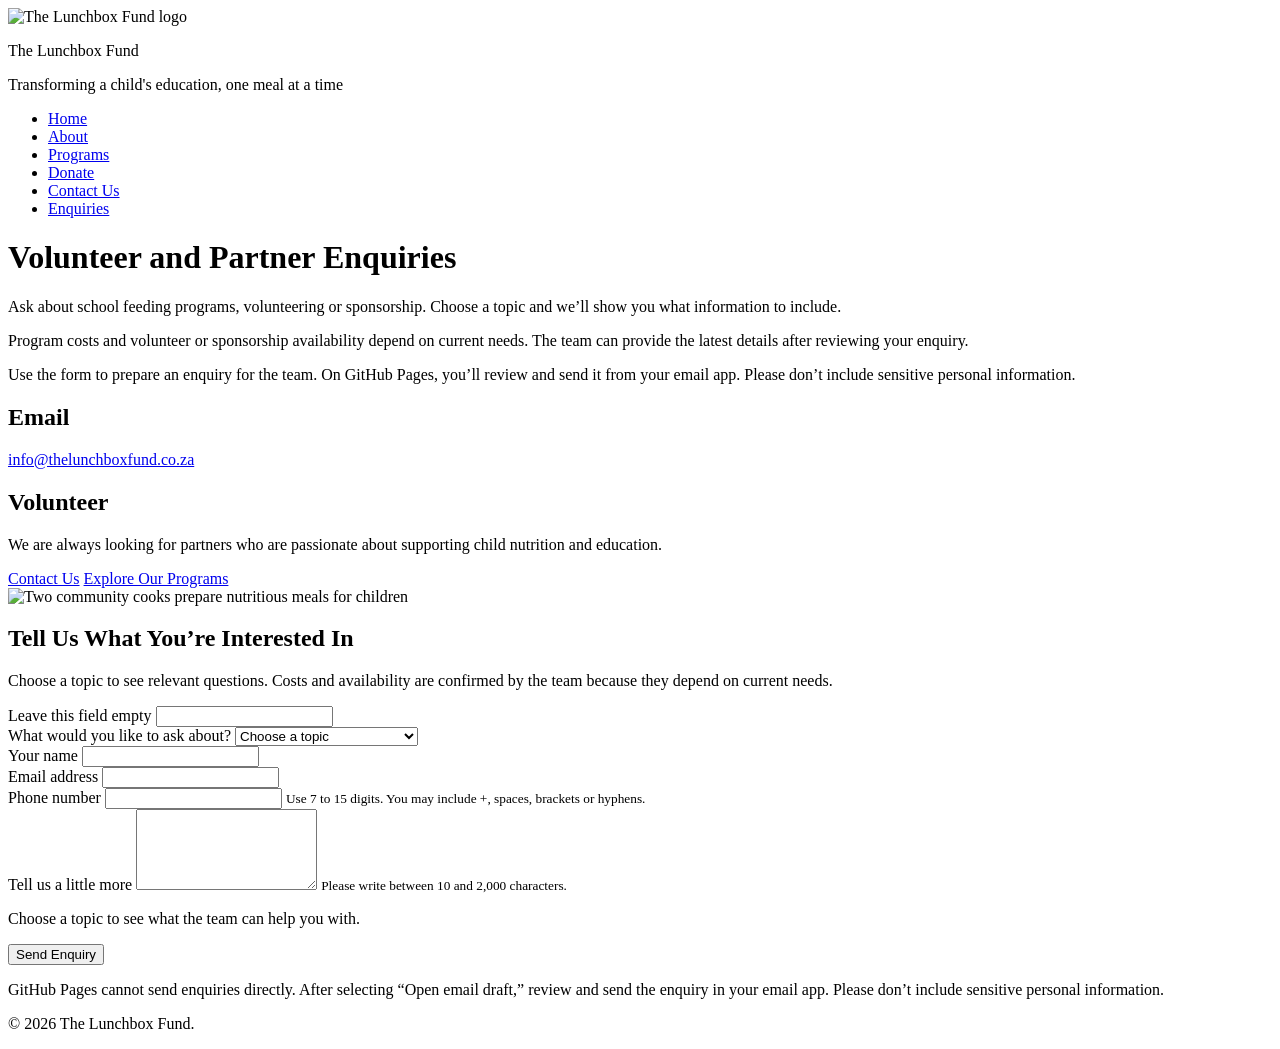
==== enquiry.html @ 14120fad "Enhance contact and enquiry forms with updated messaging for GitHub Pages; added quick answer featur" ====
<!DOCTYPE html>
<html lang="en">
<head>
    <meta charset="UTF-8">
    <meta name="viewport" content="width=device-width, initial-scale=1.0">
    <!-- This title and summary describe volunteer and partnership enquiries. -->
    <title>Program, Volunteer &amp; Sponsor Enquiries | The Lunchbox Fund</title>
    <meta name="description" content="Ask The Lunchbox Fund about school feeding programs, volunteer roles, sponsorship and partnerships supporting child nutrition and education.">
    <link rel="canonical" href="https://mmathole.github.io/WEDE5020-Project-Part-2/enquiry.html">
    <meta http-equiv="Content-Security-Policy" content="default-src 'self'; base-uri 'self'; object-src 'none'; script-src 'self' https://unpkg.com; style-src 'self' 'unsafe-inline' https://unpkg.com; img-src 'self' data: https://*.tile.openstreetmap.org; connect-src 'self'; font-src 'self' data:; form-action 'self'; upgrade-insecure-requests">
    <meta name="referrer" content="strict-origin-when-cross-origin">
    <link rel="stylesheet" href="./css_assets/style.css">
    <script src="./myscript.js" defer></script>
</head>
<body>
    <!-- The header introduces the organization and links to every main page. -->
    <header class="site-header">
        <div class="header-top">
              <img src="./images/lunchbox-fund-logo-optimized.png" alt="The Lunchbox Fund logo" class="logo-image" width="440" height="329" decoding="async">
              <div class="header-copy">
                  <p class="header-title">The Lunchbox Fund</p>
                  <p>Transforming a child's education, one meal at a time</p>
              </div>
        </div>

        <nav class="navbar" aria-label="Main navigation">
            <ul>
                <li><a href="index.html">Home</a></li>
                <li><a href="about.html">About</a></li>
                <li><a href="programs.html">Programs</a></li>
                <li><a href="donate.html">Donate</a></li>
                <li><a href="contact.html">Contact Us</a></li>
                <li><a href="enquiry.html" class="active" aria-current="page">Enquiries</a></li>
            </ul>
        </nav>
    </header>

    <!-- The main area explains how volunteers and partners can get involved. -->
    <main class="content-section">
        <div class="container">
            <div class="section-heading">
                <h1>Volunteer and Partner Enquiries</h1>
                <p>Ask about school feeding programs, volunteering or sponsorship. Choose a topic and we’ll show you what information to include.</p>
            </div>

            <!-- This section explains current support options and links to key pages. -->
            <div class="two-column">
                <div>
                    <p>
                        Program costs and volunteer or sponsorship availability depend on current needs. The team can provide the latest details after reviewing your enquiry.
                    </p>
                    <p>Use the form to prepare an enquiry for the team. On GitHub Pages, you’ll review and send it from your email app. Please don’t include sensitive personal information.</p>

                    <div class="contact-grid enquiry-contact">
                        <div class="contact-item">
                            <h2>Email</h2>
                            <p><a href="mailto:info@thelunchboxfund.co.za">info@thelunchboxfund.co.za</a></p>
                        </div>

                        <div class="contact-item">
                            <h2>Volunteer</h2>
                            <p>We are always looking for partners who are passionate about supporting child nutrition and education.</p>
                        </div>
                    </div>

                    <div class="more-info">
                        <a href="contact.html" class="btn">Contact Us</a>
                        <a href="programs.html" class="btn btn-secondary">Explore Our Programs</a>
                    </div>
                </div>

                <div>
                    <img src="./images/lunchbox-fund-community-support-optimized.jpg" alt="Two community cooks prepare nutritious meals for children" class="main-image" width="827" height="822" loading="lazy" decoding="async">
                </div>
            </div>

            <!-- Topic-specific questions are revealed by JavaScript; disabled hidden controls are left out of the submitted form. -->
            <section class="enquiry-form-section" aria-labelledby="enquiry-form-heading">
                <div class="section-heading">
                    <h2 id="enquiry-form-heading">Tell Us What You’re Interested In</h2>
                    <p>Choose a topic to see relevant questions. Costs and availability are confirmed by the team because they depend on current needs.</p>
                </div>
                <!-- The form collects only the details needed to reply to this enquiry. -->
                <div class="form-card">
                    <!-- The action names the server endpoint used by JavaScript's background request. -->
                    <form class="ajax-contact-form" action="/api/contact" method="post" data-ajax-form>
                        <!-- This hidden field helps the server spot automated spam submissions. -->
                        <div class="form-honeypot" aria-hidden="true">
                            <label for="enquiry-website">Leave this field empty</label>
                            <input id="enquiry-website" name="website" type="text" tabindex="-1" autocomplete="off">
                        </div>
                        <input type="hidden" name="formType" value="enquiry">
                        <div class="form-group">
                            <label for="enquiry-type">What would you like to ask about?</label>
                            <select id="enquiry-type" name="enquiryType" required data-enquiry-type>
                                <option value="">Choose a topic</option>
                                <option value="program">A school feeding program</option>
                                <option value="volunteer">Volunteering</option>
                                <option value="sponsor">Sponsorship or partnership</option>
                                <option value="general">Something else</option>
                            </select>
                        </div>

                        <div class="form-group" data-quick-answers hidden>
                            <label for="quick-question">Looking for a quick answer? Choose a question</label>
                            <select id="quick-question" data-quick-question>
                                <option value="">Choose a question</option>
                            </select>
                            <p class="form-response" data-quick-answer role="status" aria-live="polite" hidden></p>
                        </div>

                        <div class="form-group">
                            <label for="enquiry-name">Your name</label>
                            <input id="enquiry-name" name="name" type="text" autocomplete="name" minlength="2" maxlength="80" required>
                        </div>

                        <div class="form-group">
                            <label for="enquiry-email">Email address</label>
                            <input id="enquiry-email" name="email" type="email" autocomplete="email" maxlength="254" required>
                        </div>

                        <div class="form-group">
                            <label for="enquiry-phone">Phone number</label>
                            <input id="enquiry-phone" name="phone" type="tel" autocomplete="tel" inputmode="tel" maxlength="25" aria-describedby="enquiry-phone-help" required>
                            <small id="enquiry-phone-help">Use 7 to 15 digits. You may include +, spaces, brackets or hyphens.</small>
                        </div>

                        <!-- Each optional group starts hidden and disabled until its topic is selected. -->
                        <div class="form-group" data-topic-fields="program" hidden>
                            <label for="program-interest">Program you are interested in</label>
                            <select id="program-interest" name="programInterest" disabled>
                                <option value="">Choose a program</option>
                                <option>School Feeding</option>
                                <option>Community Outreach</option>
                                <option>Advocacy and Awareness</option>
                                <option>Not sure yet</option>
                            </select>
                        </div>

                        <div class="form-group" data-topic-fields="volunteer" hidden>
                            <label for="volunteer-interest">How would you like to help?</label>
                            <select id="volunteer-interest" name="volunteerInterest" disabled>
                                <option value="">Choose an area</option>
                                <option>School or community support</option>
                                <option>Fundraising</option>
                                <option>Communications and awareness</option>
                                <option>Other skills</option>
                            </select>
                        </div>

                        <!-- The date is optional; JavaScript sets its minimum to the visitor's local date. -->
                        <div class="form-group" data-topic-fields="volunteer" hidden>
                            <label for="volunteer-date">Preferred start date (optional)</label>
                            <input id="volunteer-date" name="preferredStartDate" type="date" disabled>
                        </div>

                        <div class="form-group" data-topic-fields="sponsor" hidden>
                            <label for="sponsor-interest">What kind of support are you considering?</label>
                            <select id="sponsor-interest" name="sponsorInterest" disabled>
                                <option value="">Choose an option</option>
                                <option>Financial sponsorship</option>
                                <option>Food or supplies</option>
                                <option>Business partnership</option>
                                <option>Not sure yet</option>
                            </select>
                        </div>

                        <div class="form-group">
                            <label for="enquiry-message">Tell us a little more</label>
                            <textarea id="enquiry-message" name="message" minlength="10" maxlength="2000" rows="5" required aria-describedby="enquiry-message-help"></textarea>
                            <small id="enquiry-message-help">Please write between 10 and 2,000 characters.</small>
                        </div>

                        <!-- This guidance changes with the selected topic and avoids promising unverified cost or availability. -->
                        <p class="form-response" data-enquiry-response role="status" aria-live="polite">Choose a topic to see what the team can help you with.</p>
                        <button type="submit" class="btn">Send Enquiry</button>
                        <p class="form-status" data-email-status role="status" aria-live="polite"></p>
                    </form>
                    <p class="form-note">GitHub Pages cannot send enquiries directly. After selecting “Open email draft,” review and send the enquiry in your email app. Please don’t include sensitive personal information.</p>
                </div>
            </section>
        </div>
    </main>

    <!-- The footer marks the end of the page. -->
    <footer class="site-footer">
         <p>&copy; 2026 The Lunchbox Fund.</p>
    </footer>
</body>
</html>
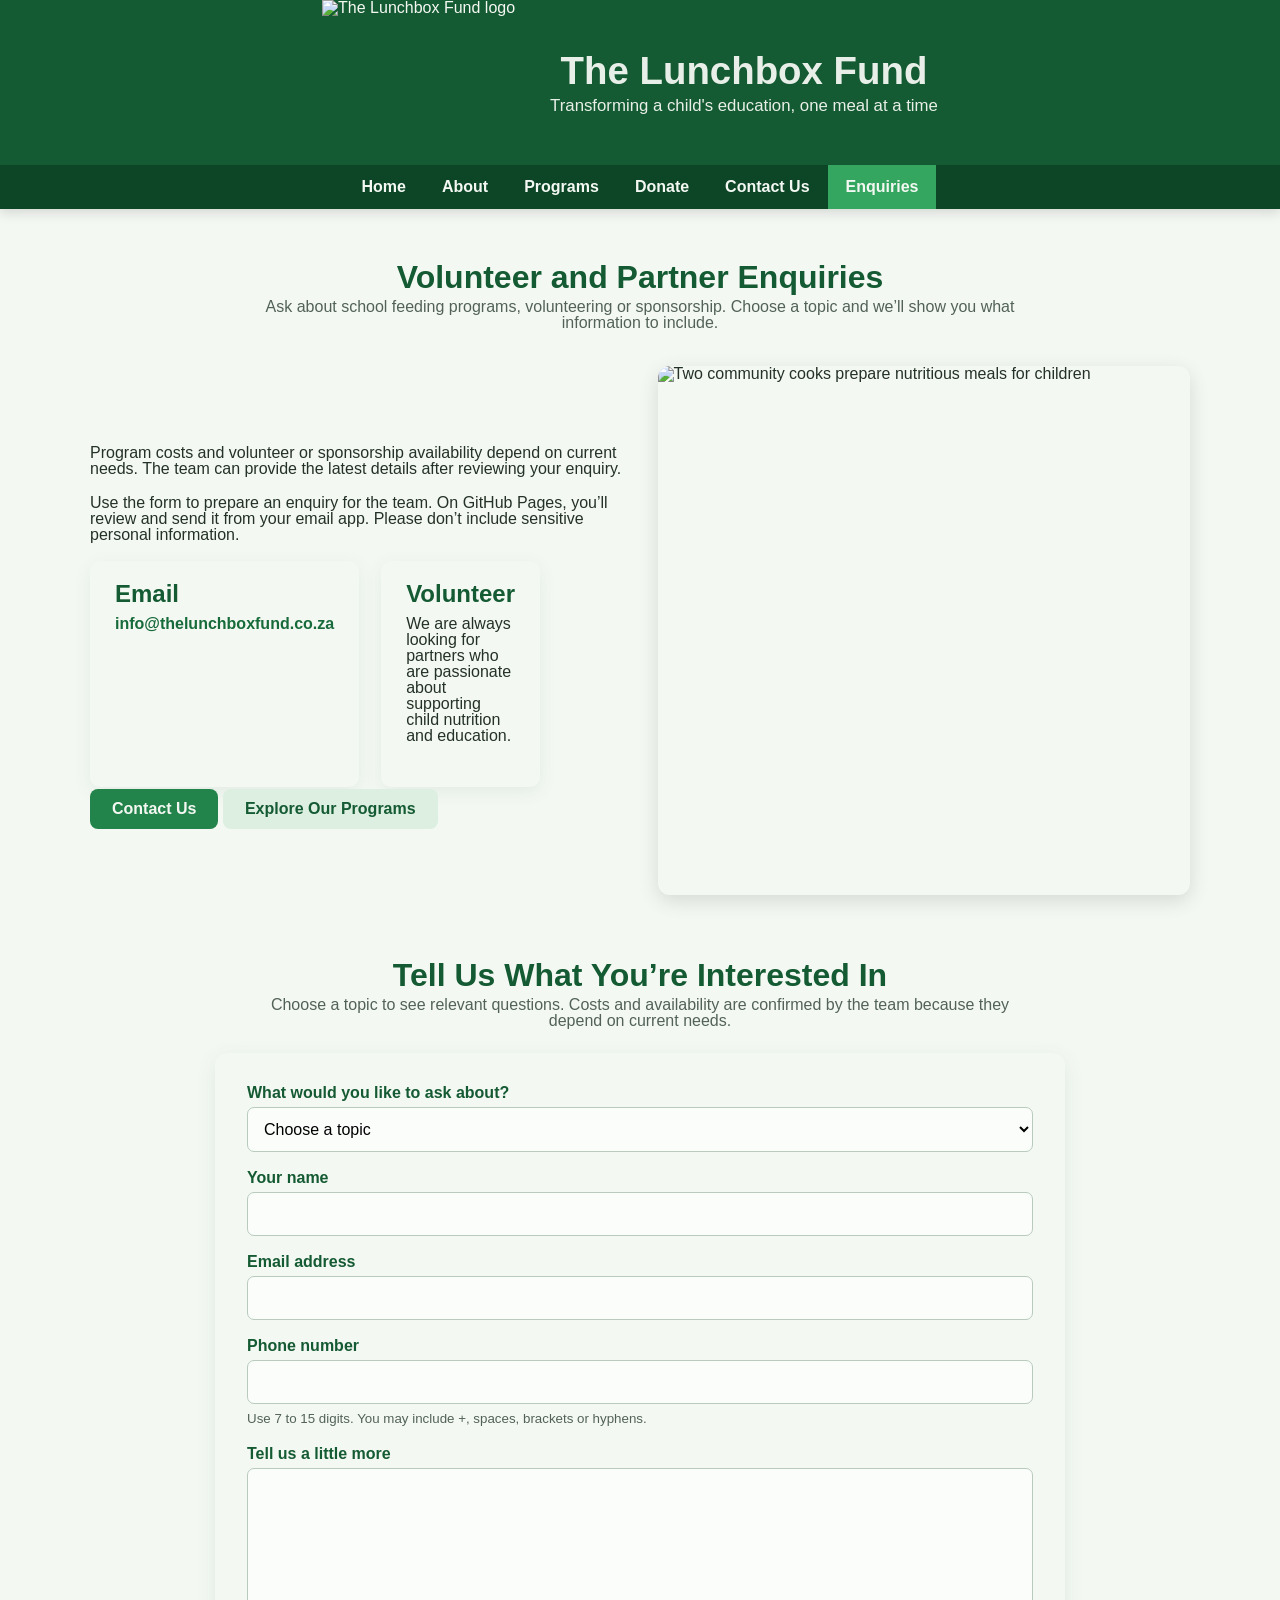
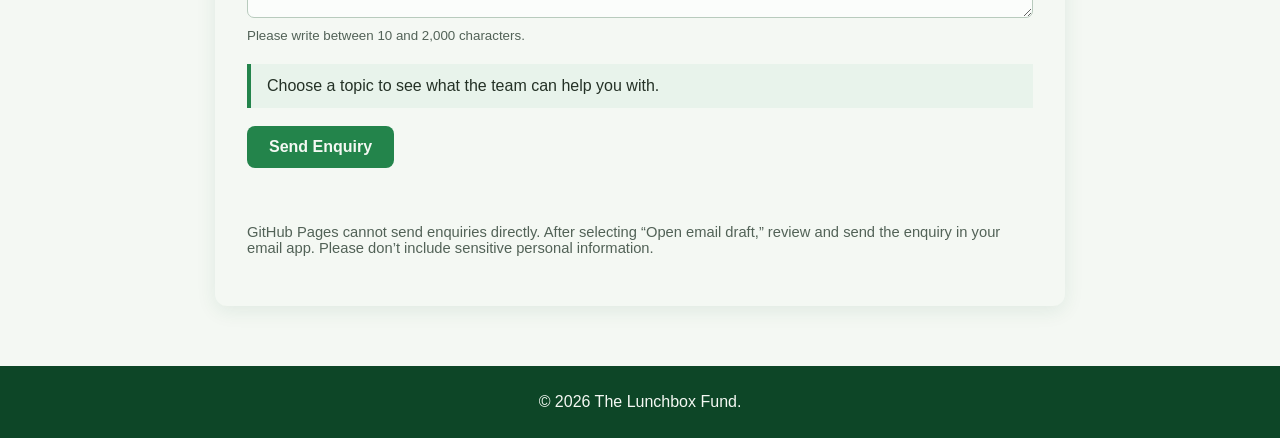
==== commit 74cade23: "Enhance HTML files with improved security policies and more descriptive comments; update CSS for bet" ====
--- a/enquiry.html
+++ b/enquiry.html
@@ -1,13 +1,15 @@
 <!DOCTYPE html>
 <html lang="en">
 <head>
+    <!-- The head tells the browser how to safely load and show this page. -->
     <meta charset="UTF-8">
     <meta name="viewport" content="width=device-width, initial-scale=1.0">
     <!-- This title and summary describe volunteer and partnership enquiries. -->
     <title>Program, Volunteer &amp; Sponsor Enquiries | The Lunchbox Fund</title>
     <meta name="description" content="Ask The Lunchbox Fund about school feeding programs, volunteer roles, sponsorship and partnerships supporting child nutrition and education.">
     <link rel="canonical" href="https://mmathole.github.io/WEDE5020-Project-Part-2/enquiry.html">
-    <meta http-equiv="Content-Security-Policy" content="default-src 'self'; base-uri 'self'; object-src 'none'; script-src 'self' https://unpkg.com; style-src 'self' 'unsafe-inline' https://unpkg.com; img-src 'self' data: https://*.tile.openstreetmap.org; connect-src 'self'; font-src 'self' data:; form-action 'self'; upgrade-insecure-requests">
+    <!-- Only allow files from this site and the few outside resources this site needs. -->
+    <meta http-equiv="Content-Security-Policy" content="default-src 'self'; base-uri 'self'; object-src 'none'; script-src 'self' https://unpkg.com/leaflet@1.9.4/dist/leaflet.js; style-src 'self' 'unsafe-inline' https://unpkg.com/leaflet@1.9.4/dist/leaflet.css; img-src 'self' data: https://*.tile.openstreetmap.org https://unpkg.com/leaflet@1.9.4/dist/images/; connect-src 'self'; font-src 'self' data:; form-action 'self'; upgrade-insecure-requests">
     <meta name="referrer" content="strict-origin-when-cross-origin">
     <link rel="stylesheet" href="./css_assets/style.css">
     <script src="./myscript.js" defer></script>
@@ -23,6 +25,7 @@
               </div>
         </div>
 
+        <!-- This menu helps visitors move between pages. -->
         <nav class="navbar" aria-label="Main navigation">
             <ul>
                 <li><a href="index.html">Home</a></li>
--- a/css_assets/style.css
+++ b/css_assets/style.css
@@ -0,0 +1,1239 @@
+/* This file controls how the pages look and fit on different screens. */
+/* Give every browser the same starting spacing and box sizes. */
+* {
+    margin: 0;
+    padding: 0;
+    box-sizing: border-box;
+}
+
+/* Make page jumps scroll smoothly. */
+html {
+    scroll-behavior: smooth;
+}
+
+/* Set the main text style and background color for every page. */
+body {
+    font-family: Arial, Arial, Helvetica, sans-serif;
+    line-height: 16px;
+    color: #243126;
+    background-color: #f4f8f3;
+}
+
+/* Keep pictures inside their boxes on small screens. */
+img {
+    max-width: 100%;
+    height: auto;
+    display: block;
+}
+
+/*link styles*/
+a {
+    color: #176b3a;
+}
+
+/*change link color on hover*/
+a:hover {
+    color: #0d4d29;
+}
+
+/* Center page content and keep readable line lengths on wide displays. */
+.main-container {
+    width: min(1100px, 92%);
+    margin: 0 auto;
+}
+
+.container {
+    width: min(1100px, 92%);
+    margin: 0 auto;
+}
+
+/*used when text needs to be centered*/
+.text-center {
+    text-align: center;
+}
+
+.logo-image {
+    display: block;
+    width: 220px;
+    max-width: 100%;
+    height: auto;
+    object-fit: contain;
+    margin: 0;
+    background-color: #145a32;
+    border: none;
+    border-radius: 0;
+    box-shadow: none;
+    outline: none;
+}
+
+/*==============================
+            HEADER
+    =============================*/
+    /* Put the logo and organization name together at the top. */
+    .site-header {
+        background-color: #145a32;
+        color: #f4f8f3;
+        box-shadow: 0 3px 12px rgba(0, 0, 0, 0.15);
+    }
+
+    /*Website title area*/
+    .header-top {
+        display: flex;
+        align-items: center;
+        justify-content: center;
+        padding: 0;
+        width: 100%;
+        max-width: 100%;
+        background-color: #145a32;
+        overflow: hidden;
+        min-height: 90px;
+    }
+
+    .header-copy {
+        flex: 0 1 auto;
+        text-align: center;
+        padding: 15px 20px 15px 0;
+        margin-left: 8px;
+    }
+
+    .header-copy .header-title {
+        margin: 0 0 6px;
+        color: inherit;
+        font-size: clamp(1.4rem, 3vw, 2.4rem);
+        line-height: 1.1;
+        font-weight: 700;
+    }
+
+    .header-copy p {
+        font-size: 1rem;
+        opacity: 0.95;
+    }
+
+    .header-top p {
+        font-size: 1.05rem;
+        opacity: 0.95;
+    }
+
+    /*---------------------------------------
+    Navigation bar styles
+    ---------------------------------------*/
+    /* Keep the page links together so visitors can move around the site. */
+    .navbar {
+        background-color: #0d4627;
+        
+    }
+
+    /*place navigation items next to each other*/
+    .navbar ul {
+        list-style: none;
+        display: flex;
+        justify-content: center;
+        flex-wrap: wrap;
+    }
+    
+    /*Allows each list item to contain the link properly*/
+    .navbar li {
+        display: flex;
+    }
+
+/*Navigation links*/
+    .navbar a {
+        display: block;
+        padding: 14px 18px;
+        color: #f4f8f3;
+        text-decoration: none;
+        font-weight: bold;
+        transition: background-color 0.2s ease, transform 0.2s ease;
+    }
+
+    /*Change link color on hover*/
+    .navbar a:hover, .navbar a:focus {
+        background-color: #23844b;
+    }
+
+    /* show the page the user is currently on */
+    .navbar a.active {
+        background-color: #35a65f;
+    }
+
+    /* The hero's gradient keeps the white headline readable over its photo. */
+    /*-------------------------
+    Hero section styles
+    -------------------------*/
+    /* Make the first large message stand out on the home page. */
+    .hero {
+        background: linear-gradient(rgba(13, 70, 39, 0.78), rgba(20, 90, 50, 0.78)),
+                    url('../images/lunchbox-fund-school-meals-hero-optimized.jpg') center/cover no-repeat;
+        color: #f4f8f3;
+        text-align: center;
+        min-height: 430px;
+        display: flex;
+        align-items: center;
+        justify-content: center;
+        padding: 70px 20px;
+    }
+
+    .hero-content {
+        max-width: 760px;
+    }
+
+    .hero h1,
+    .hero h2 {
+        font-size: clamp(2rem, 5vw, 3.4rem);
+        margin-bottom: 18px;
+        line-height: 1.15;
+    }
+
+    .hero p {
+        font-size: 1.15rem;
+        margin-bottom: 28px;
+    }
+
+    .hero-tagline {
+        font-size: 1.2rem;
+        font-weight: 600;
+        margin-bottom: 18px;
+        color: #f4f8f3;
+    }
+
+    /*-------------------------
+    button styles
+    -------------------------*/
+    /* Make links that look like buttons easy to see and click. */
+    .btn {
+        display: inline-block;
+        background-color: #23844b;
+        color: #f4f8f3;
+        text-decoration: none;
+        padding: 12px 22px;
+        border: none;
+        border-radius: 8px;
+        font-size: 1rem;
+        font-weight: bold;
+        cursor: pointer;
+        transition: background-color 0.2s ease, transform 0.2s ease;
+    }
+     
+/*Change button color on hover*/
+    .btn:hover, .btn:focus {
+        background-color: #176b3a;
+        color: #f4f8f3;
+        transform: translateY(-2px);
+
+    }
+
+    /*light button style*/
+    .btn-light {
+        background-color: #f4f8f3;
+        color: #145a32;
+    }
+
+    /*Secondary button style*/
+    .btn-secondary {
+        background-color: #dcefe1;
+        color: #145a32;
+    }
+
+    .btn-secondary:hover, .btn-secondary:focus {
+        background-color: #c5e4cd;
+        color: #0d4627;
+    }
+
+    /*-------------------------------
+    General content section styles
+    -------------------------------*/
+    main {
+        min-height: 60vh;
+    }
+
+    .section {
+        padding: 65px 0px;
+    }
+
+    .section-heading {
+        text-align: center;
+        max-width: 750px;
+        margin: 0 auto 35px;
+    }
+
+    .section-heading h2 {
+        font-size: 2rem;
+        margin-bottom: 10px;
+        color: #145a32;
+    }
+
+    .section-heading p {
+        color: #526257;
+    }
+
+    /*general content section styles*/
+
+    .content-section {
+        padding: 60px 0;
+    }
+
+    /*headings inside content sections*/
+    .content-section h1, .content-section h2, .content-section h3 {
+        color: #145a32;
+        margin-bottom: 14px;
+    }
+
+    /*paragraph spacing inside content sections*/
+    .content-section p {
+        margin-bottom: 18px;
+    }
+
+    /*----------------------------------
+    Two Column Layout Styles
+    used on larger desktop screens for content sections
+    ----------------------------------*/
+    .two-column {
+        display: grid;
+        grid-template-columns: 1fr 1fr;
+        gap: 35px;
+        align-items: center;
+    }
+
+    /*----------------------------------
+    Cards
+    ----------------------------------*/
+    .card-grid {
+        display: grid;
+        grid-template-columns: repeat(3, 1fr);
+        gap: 22px;
+    }
+
+    .card {
+        background-color: #f4f8f3;
+        border-radius: 12px;
+        box-shadow: 0 6px 20px rgba(20, 90, 50, 0.08);
+        border: 1px solid #d7e6da;
+        padding: 24px;
+    }
+
+    /* Program search, category filter, and sort controls share one aligned desktop row. */
+    .program-controls {
+        display: grid;
+        grid-template-columns: minmax(220px, 2fr) minmax(160px, 1fr) minmax(160px, 1fr);
+        gap: 16px;
+        align-items: end;
+        margin: 0 0 14px;
+        padding: 20px;
+        border: 1px solid #d7e6da;
+        border-radius: 12px;
+        background-color: #fff;
+    }
+
+    .program-controls[hidden] {
+        display: none;
+    }
+
+    .program-controls label {
+        display: block;
+        margin-bottom: 6px;
+        color: #145a32;
+        font-weight: 700;
+    }
+
+    .program-controls input,
+    .program-controls select {
+        width: 100%;
+        min-height: 44px;
+        padding: 10px 12px;
+        border: 1px solid #b8cbbd;
+        border-radius: 7px;
+        background-color: #fbfdfb;
+        color: #243126;
+        font: inherit;
+    }
+
+    .program-controls input:focus,
+    .program-controls select:focus {
+        outline: 3px solid rgba(35, 132, 75, 0.2);
+        border-color: #23844b;
+    }
+
+    .program-results {
+        min-height: 1.5em;
+        margin: 0 0 14px;
+        color: #526257;
+    }
+
+    .program-category {
+        color: #526257;
+        font-size: 0.9rem;
+        text-transform: capitalize;
+    }
+
+    .program-grid .card {
+        animation: about-panel-enter 0.25s ease both;
+    }
+
+    .program-empty {
+        grid-column: 1 / -1;
+        padding: 24px;
+        border: 1px dashed #b8cbbd;
+        border-radius: 12px;
+        color: #526257;
+        text-align: center;
+    }
+
+    .test1 {
+        margin-bottom: 30px;
+        margin-top: 25px;
+    }
+
+    .more-info {
+        margin-top: 2px;
+        margin-bottom: 10px;
+    }
+
+    /*--------------------------------
+    About page interactions
+    --------------------------------*/
+    .about-page {
+        line-height: 1.65;
+    }
+
+    .about-page .content-section {
+        padding: 56px 0 72px;
+    }
+
+    .about-page .section-heading {
+        margin-bottom: 28px;
+    }
+
+    .about-page .section-heading h1,
+    .about-page .section-heading h2 {
+        line-height: 1.2;
+    }
+
+    .about-page .eyebrow {
+        margin-bottom: 8px;
+        color: #23844b;
+        font-size: 0.82rem;
+        font-weight: 700;
+        letter-spacing: 0.12em;
+        text-transform: uppercase;
+    }
+
+    .about-story {
+        gap: 42px;
+        margin: 0 auto 72px;
+    }
+
+    .about-story h2 {
+        margin-bottom: 14px;
+        color: #145a32;
+        font-size: clamp(1.7rem, 3vw, 2.3rem);
+        line-height: 1.2;
+    }
+
+    .about-story .main-image {
+        height: 100%;
+        max-height: 390px;
+        margin: 0;
+        object-fit: cover;
+    }
+
+    .about-story .btn {
+        margin-top: 6px;
+    }
+
+    .about-section {
+        margin: 0 auto 72px;
+    }
+
+    /* Native details/summary elements provide expandable history without custom JavaScript. */
+    .history-accordion {
+        max-width: 850px;
+        margin: 0 auto;
+        border-top: 1px solid #d7e6da;
+    }
+
+    .history-item {
+        border-bottom: 1px solid #d7e6da;
+    }
+
+    .history-item summary {
+        display: flex;
+        align-items: center;
+        gap: 16px;
+        min-height: 66px;
+        padding: 16px 8px;
+        color: #145a32;
+        cursor: pointer;
+        font-weight: 700;
+        list-style: none;
+    }
+
+    .history-item summary::-webkit-details-marker {
+        display: none;
+    }
+
+    .history-item summary::after {
+        content: "+";
+        margin-left: auto;
+        color: #23844b;
+        font-size: 1.5rem;
+        transition: transform 0.2s ease;
+    }
+
+    .history-item[open] summary::after {
+        transform: rotate(45deg);
+    }
+
+    .history-item summary span {
+        min-width: 78px;
+        color: #23844b;
+    }
+
+    .history-item summary:focus-visible,
+    .about-tab:focus-visible,
+    .gallery-item:focus-visible,
+    .lightbox button:focus-visible {
+        outline: 3px solid #23844b;
+        outline-offset: 3px;
+    }
+
+    .history-copy {
+        padding: 0 48px 16px 102px;
+        color: #526257;
+    }
+
+    .history-copy p {
+        margin-bottom: 0;
+    }
+
+    .about-tabs {
+        max-width: 850px;
+        margin: 0 auto 30px;
+    }
+
+    .about-tabs[hidden] {
+        display: none;
+    }
+
+    /* The selected tab is indicated by an underline as well as its accessible ARIA state. */
+    .tab-list {
+        display: flex;
+        gap: 8px;
+        border-bottom: 2px solid #d7e6da;
+    }
+
+    .about-tab {
+        padding: 12px 18px;
+        border: 0;
+        border-bottom: 3px solid transparent;
+        margin-bottom: -2px;
+        background: transparent;
+        color: #526257;
+        cursor: pointer;
+        font: inherit;
+        font-weight: 700;
+        transition: color 0.2s ease, border-color 0.2s ease;
+    }
+
+    .about-tab:hover,
+    .about-tab[aria-selected="true"] {
+        border-bottom-color: #23844b;
+        color: #145a32;
+    }
+
+    .tab-panel {
+        min-height: 145px;
+        padding: 26px 28px;
+        border: 1px solid #d7e6da;
+        border-top: 0;
+        border-radius: 0 0 12px 12px;
+        background: #fff;
+        animation: about-panel-enter 0.25s ease both;
+    }
+
+    .tab-panel[hidden] {
+        display: none;
+    }
+
+    .tab-panel h3,
+    .team-note h3 {
+        margin-bottom: 8px;
+        color: #145a32;
+    }
+
+    .tab-panel p,
+    .team-note p {
+        margin-bottom: 10px;
+    }
+
+    .values-fallback {
+        max-width: 850px;
+        margin: 0 auto 30px;
+        padding: 22px 28px;
+        border: 1px solid #d7e6da;
+        border-radius: 12px;
+        background: #fff;
+    }
+
+    .values-fallback h3 {
+        color: #145a32;
+    }
+
+    .team-note {
+        max-width: 850px;
+        margin: 0 auto;
+        padding: 24px 28px;
+        border-radius: 12px;
+        background: #e8f3eb;
+    }
+
+    .team-note p:last-child {
+        margin-bottom: 0;
+    }
+
+    .map-note {
+        max-width: 900px;
+        margin: 0 auto 12px;
+        color: #526257;
+        font-size: 0.92rem;
+    }
+
+    /* Reserve map space before Leaflet loads so the surrounding page does not jump. */
+    .impact-map {
+        z-index: 0;
+        min-height: 360px;
+        max-width: 900px;
+        margin: 0 auto;
+        border: 1px solid #d7e6da;
+        border-radius: 12px;
+        background: #e8f3eb;
+        box-shadow: 0 6px 20px rgba(20, 90, 50, 0.08);
+    }
+
+    .map-status {
+        max-width: 900px;
+        margin: 10px auto 0;
+        color: #526257;
+        font-size: 0.9rem;
+    }
+
+    .country-list {
+        display: flex;
+        flex-wrap: wrap;
+        justify-content: center;
+        gap: 8px;
+        max-width: 900px;
+        padding: 0;
+        margin: 16px auto 0;
+        list-style: none;
+    }
+
+    .country-list li {
+        padding: 7px 13px;
+        border-radius: 999px;
+        background: #dcefe1;
+        color: #145a32;
+        font-weight: 700;
+    }
+
+    /* Matching columns keep the gallery balanced until the mobile rules stack it. */
+    .photo-gallery {
+        display: grid;
+        grid-template-columns: repeat(3, minmax(0, 1fr));
+        gap: 20px;
+    }
+
+    .gallery-item {
+        overflow: hidden;
+        padding: 0;
+        border: 1px solid #d7e6da;
+        border-radius: 12px;
+        background: #fff;
+        box-shadow: 0 6px 20px rgba(20, 90, 50, 0.08);
+        color: #145a32;
+        cursor: zoom-in;
+        font: inherit;
+        text-align: left;
+        transition: transform 0.2s ease, box-shadow 0.2s ease;
+    }
+
+    .gallery-item:hover {
+        transform: translateY(-4px);
+        box-shadow: 0 12px 26px rgba(20, 90, 50, 0.16);
+    }
+
+    .gallery-item img {
+        width: 100%;
+        height: 230px;
+        object-fit: cover;
+        transition: transform 0.35s ease;
+    }
+
+    .gallery-item:hover img {
+        transform: scale(1.035);
+    }
+
+    .gallery-item span {
+        display: block;
+        padding: 14px 16px;
+        font-weight: 700;
+    }
+
+    /* The native dialog sits above the page; its backdrop dims the content behind it. */
+    .lightbox {
+        width: min(1000px, calc(100% - 32px));
+        max-width: none;
+        max-height: calc(100% - 32px);
+        padding: 0;
+        border: 0;
+        border-radius: 14px;
+        background: #0d2014;
+        color: #fff;
+    }
+
+    .lightbox::backdrop {
+        background: rgba(0, 0, 0, 0.82);
+        backdrop-filter: blur(3px);
+    }
+
+    .lightbox-content {
+        position: relative;
+        display: flex;
+        align-items: center;
+        justify-content: center;
+        min-height: 240px;
+        padding: 54px 64px 26px;
+    }
+
+    .lightbox figure {
+        margin: 0;
+        text-align: center;
+    }
+
+    .lightbox-image {
+        max-width: 100%;
+        max-height: min(72vh, 720px);
+        margin: 0 auto;
+        object-fit: contain;
+    }
+
+    .lightbox-caption {
+        padding: 12px 8px 0;
+        color: #f4f8f3;
+    }
+
+    .lightbox button {
+        position: absolute;
+        display: grid;
+        place-items: center;
+        width: 42px;
+        height: 42px;
+        border: 1px solid rgba(255, 255, 255, 0.45);
+        border-radius: 50%;
+        background: rgba(13, 70, 39, 0.88);
+        color: #fff;
+        cursor: pointer;
+        font: inherit;
+        font-size: 1.6rem;
+        line-height: 1;
+        transition: background-color 0.2s ease;
+    }
+
+    .lightbox button:hover {
+        background: #23844b;
+    }
+
+    .lightbox .lightbox-close {
+        top: 12px;
+        right: 12px;
+    }
+
+    .lightbox .lightbox-previous {
+        top: 50%;
+        left: 12px;
+        transform: translateY(-50%);
+    }
+
+    .lightbox .lightbox-next {
+        top: 50%;
+        right: 12px;
+        transform: translateY(-50%);
+    }
+
+    .about-home-link {
+        margin-top: 12px;
+        text-align: center;
+    }
+
+    /* Only hide scroll-reveal sections after JavaScript confirms it can show them again. */
+    .about-page.js-enabled .reveal {
+        opacity: 0;
+        transform: translateY(18px);
+        transition: opacity 0.6s ease, transform 0.6s ease;
+    }
+
+    .about-page.js-enabled .reveal.is-visible {
+        opacity: 1;
+        transform: translateY(0);
+    }
+
+    @keyframes about-panel-enter {
+        from {
+            opacity: 0;
+            transform: translateY(6px);
+        }
+        to {
+            opacity: 1;
+            transform: translateY(0);
+        }
+    }
+
+    /* Stack About-page columns and gallery tiles on tablets and narrower screens. */
+    @media (max-width: 800px) {
+        .about-page .two-column,
+        .about-page .photo-gallery {
+            grid-template-columns: 1fr;
+        }
+
+        .about-story {
+            gap: 24px;
+            margin-bottom: 52px;
+        }
+
+        .about-story .main-image {
+            max-height: 360px;
+        }
+
+        .about-section {
+            margin-bottom: 52px;
+        }
+
+        .gallery-item img {
+            height: 280px;
+        }
+    }
+
+    @media (max-width: 480px) {
+        .about-page .content-section {
+            padding: 42px 0 54px;
+        }
+
+        .history-item summary {
+            gap: 10px;
+            font-size: 0.96rem;
+        }
+
+        .history-item summary span {
+            min-width: 62px;
+        }
+
+        .history-copy {
+            padding: 0 10px 16px 72px;
+        }
+
+        .tab-list {
+            gap: 0;
+        }
+
+        .about-tab {
+            flex: 1;
+            padding: 11px 6px;
+            font-size: 0.9rem;
+        }
+
+        .tab-panel,
+        .team-note,
+        .values-fallback {
+            padding: 20px;
+        }
+
+        .impact-map {
+            min-height: 300px;
+        }
+
+        .gallery-item img {
+            height: 220px;
+        }
+
+        .lightbox-content {
+            padding: 58px 48px 20px;
+        }
+
+        .lightbox .lightbox-previous {
+            left: 6px;
+        }
+
+        .lightbox .lightbox-next {
+            right: 6px;
+        }
+    }
+
+    /* Respect the operating system's reduced-motion preference for all About animations. */
+    @media (prefers-reduced-motion: reduce) {
+        .about-page *,
+        .about-page *::before,
+        .about-page *::after {
+            scroll-behavior: auto !important;
+            animation-duration: 0.01ms !important;
+            animation-iteration-count: 1 !important;
+            transition-duration: 0.01ms !important;
+        }
+    }
+
+    .card h2,
+    .card h3 {
+        color: #145a32;
+        margin-bottom: 10px;
+    }
+
+    .card p {
+        margin-bottom: 18px;
+    }
+
+    /*----------------------------------
+    Images
+    ----------------------------------*/
+    .main-image {
+        width: 100%;
+        border-radius: 12px;
+        box-shadow: 0 6px 20px rgba(0, 0, 0, 0.12);
+        margin-bottom: 24px;
+    }
+
+    .history-section {
+        margin-top: 24px;
+    }
+
+    /*Logo image used in the header*/
+    .logo-image {
+        max-width: 220px;
+        object-fit: contain;
+        border: none;
+        border-radius: 0;
+        box-shadow: none;
+
+    }
+
+    /* Smaller logo image */
+    .logo-image {
+        max-width: 220px;
+        margin: 0;
+        border: none;
+        border-radius: 0;
+        box-shadow: none;
+    } 
+
+    /*----------------------------------
+    Lists
+    ----------------------------------*/
+    .content-section ul {
+        padding-left: 24px;
+        margin-bottom: 20px;
+    }
+
+    .content-section li, .card li {
+        margin-bottom: 8px;
+    }
+
+    /*----------------------------------
+    Contact Information Section
+    ----------------------------------*/
+    .contact-grid {
+        display: grid;
+        grid-template-columns: repeat(3, 1fr);
+        gap: 22px;
+    }
+
+    .contact-item {
+        background-color: #f4f8f3;
+        border-radius: 10px;
+        box-shadow: 0 5px 18px rgba(20, 90, 50, 0.08);
+        padding: 25px;
+        border-radius: 10px;
+    }
+
+    .contact-item h3 {
+        color: #145a32;
+        margin-bottom: 8px;
+    }
+
+    .contact-item a {
+        font-weight: bold;
+        text-decoration: none;
+    }
+
+    /*----------------------------------
+    Forms
+    ----------------------------------*/
+    .form-card {
+        max-width: 800px;
+        margin: 0 auto;
+        background-color: #f4f8f3;
+        border-radius: 12px;
+        box-shadow: 0 5px 20px rgba(20, 90, 50, 0.09);
+        padding: 32px;
+    }
+
+    /* Keep the spam-trap field out of sight and keyboard navigation, but present in the form. */
+    .form-honeypot {
+        position: absolute;
+        left: -10000px;
+        width: 1px;
+        height: 1px;
+        overflow: hidden;
+    }
+
+    .form-group {
+        margin-bottom: 18px;
+    }
+
+    .form-group[hidden] {
+        display: none;
+    }
+
+    .form-group label {
+        display: block;
+        margin-bottom: 6px;
+        font-weight: bold;
+        color: #145a32;
+    }
+
+    /* Text boxes, email boxes and dropdown*/
+    .form-group input, .form-group select, .form-group textarea {
+        width: 100%;
+        padding: 12px;
+        border: 1px solid #b8cbbd;
+        border-radius: 7px;
+        font: inherit;
+        background-color: #fbfdfb;
+    }
+
+    .form-group input[aria-invalid="true"],
+    .form-group select[aria-invalid="true"],
+    .form-group textarea[aria-invalid="true"] {
+        border-color: #9c2525;
+        outline-color: #9c2525;
+    }
+
+    .form-group small {
+        display: block;
+        margin-top: 6px;
+        color: #526257;
+        line-height: 1.4;
+    }
+
+    /* Message box height. */
+    .form-group textarea {
+        min-height: 150px;
+        resize: vertical;
+    }
+
+    /* Focus effect when someone clicks on a text box, email box or dropdown*/
+    .form-group input:focus, .form-group select:focus, .form-group textarea:focus {
+        outline: 3px solid rgba(35, 132, 75, 0.2);
+        border-color: #23844b;
+    }
+
+    .form-response {
+        padding: 14px 16px;
+        border-left: 4px solid #23844b;
+        margin-bottom: 18px;
+        background: #e8f3eb;
+        color: #243126;
+    }
+
+    .form-status {
+        min-height: 1.5em;
+        margin: 14px 0 0;
+        color: #145a32;
+        font-weight: 700;
+    }
+
+    .form-status--error {
+        color: #9c2525;
+    }
+
+    .form-status--success {
+        color: #145a32;
+    }
+
+    .ajax-contact-form button:disabled {
+        cursor: wait;
+        opacity: 0.7;
+    }
+
+    .form-note {
+        margin: 16px 0 0;
+        color: #526257;
+        font-size: 0.92rem;
+    }
+
+    .email-fallback-link {
+        display: inline-block;
+        margin-top: 10px;
+        font-weight: 700;
+    }
+
+    .email-fallback-link[hidden] {
+        display: none;
+    }
+
+    .contact-form-section,
+    .enquiry-form-section {
+        margin-top: 48px;
+    }
+
+    .contact-form-section .section-heading,
+    .enquiry-form-section .section-heading {
+        margin-bottom: 24px;
+    }
+
+    .enquiry-form-section .form-card {
+        max-width: 850px;
+    }
+
+    /*--------------------------------
+    Call to Action Section
+    --------------------------------*/
+
+    .cta {
+        background-color: #dcefe1;
+        color: #f4f8f3;
+        text-align: center;
+        padding: 50px 20px;
+    }
+
+    .cta h2 {
+        margin-bottom: 10px;
+        color: #145a32;
+    }
+
+    .cta p {
+        margin-bottom: 22px;
+    }
+
+    /*--------------------------------
+    Footer Section
+    --------------------------------*/
+    .site-footer {
+        background-color: #0d4627;
+        color: #f4f8f3;
+        text-align: center;
+        padding: 28px 20px;
+        margin-top: 0;
+    }
+
+    .site-footer a {
+        color: #f4f8f3;
+    }
+    
+    /* At tablet widths, stack page grids and let the program search use the full row. */
+    /*--------------------------------
+    Responsive Design
+    Tablet and mobile screen styles
+    --------------------------------*/
+    @media (max-width: 800px) {
+        /*Navigation becomes vertical on smaller screens*/
+        .navbar ul {
+            flex-direction: column;
+        }
+
+        .navbar a {
+            width: 100%;
+            text-align: center;
+        }
+        /* Desktop two-column layout becomes single column on smaller screens */
+        .two-column, .card-grid, .contact-grid {
+            grid-template-columns: 1fr;
+        }
+
+        .program-controls {
+            grid-template-columns: 1fr 1fr;
+        }
+
+        .program-search-field {
+            grid-column: 1 / -1;
+        }
+
+        .hero {
+            min-height: 360px;
+        }
+
+        .section, .content-section {
+            padding: 45px 0;
+        }   
+    }
+
+    /*--------------------------------
+    Small mobile screen styles
+    --------------------------------*/
+    @media (max-width: 480px) {
+        body {
+            font-size: 15px;
+        }
+
+        .section-heading {
+            width: 100%;
+            margin-bottom: 28px;
+        }
+
+        .section-heading h2 {
+            font-size: 1.6rem;
+            line-height: 1.25;
+        }
+
+        .section-heading p {
+            line-height: 1.5;
+        }
+
+        .header-top {
+            flex-direction: column;
+            padding: 22px 15px 16px;
+        }
+
+        .logo-image {
+            width: 150px;
+        }
+
+        .header-copy {
+            width: 100%;
+            margin-left: 0;
+            padding: 8px 0 0;
+            text-align: center;
+        }
+
+        .header-copy .header-title {
+            font-size: 1.6rem;
+        }
+
+        .header-copy p {
+            font-size: 0.9rem;
+            line-height: 1.3;
+        }
+
+        .hero {
+            padding: 55px 15px;
+        }
+
+        .form-card {
+            padding: 22px;
+        }
+
+        .program-controls {
+            grid-template-columns: 1fr;
+            padding: 16px;
+        }
+
+        .program-search-field {
+            grid-column: auto;
+        }
+    }
+    .test1 {
+        margin-bottom: 30px;
+        margin-top: 25px;
+        
+    }
+    .more-info {
+        margin-top: 2px;
+        margin-bottom: 10px;
+    }
+    
